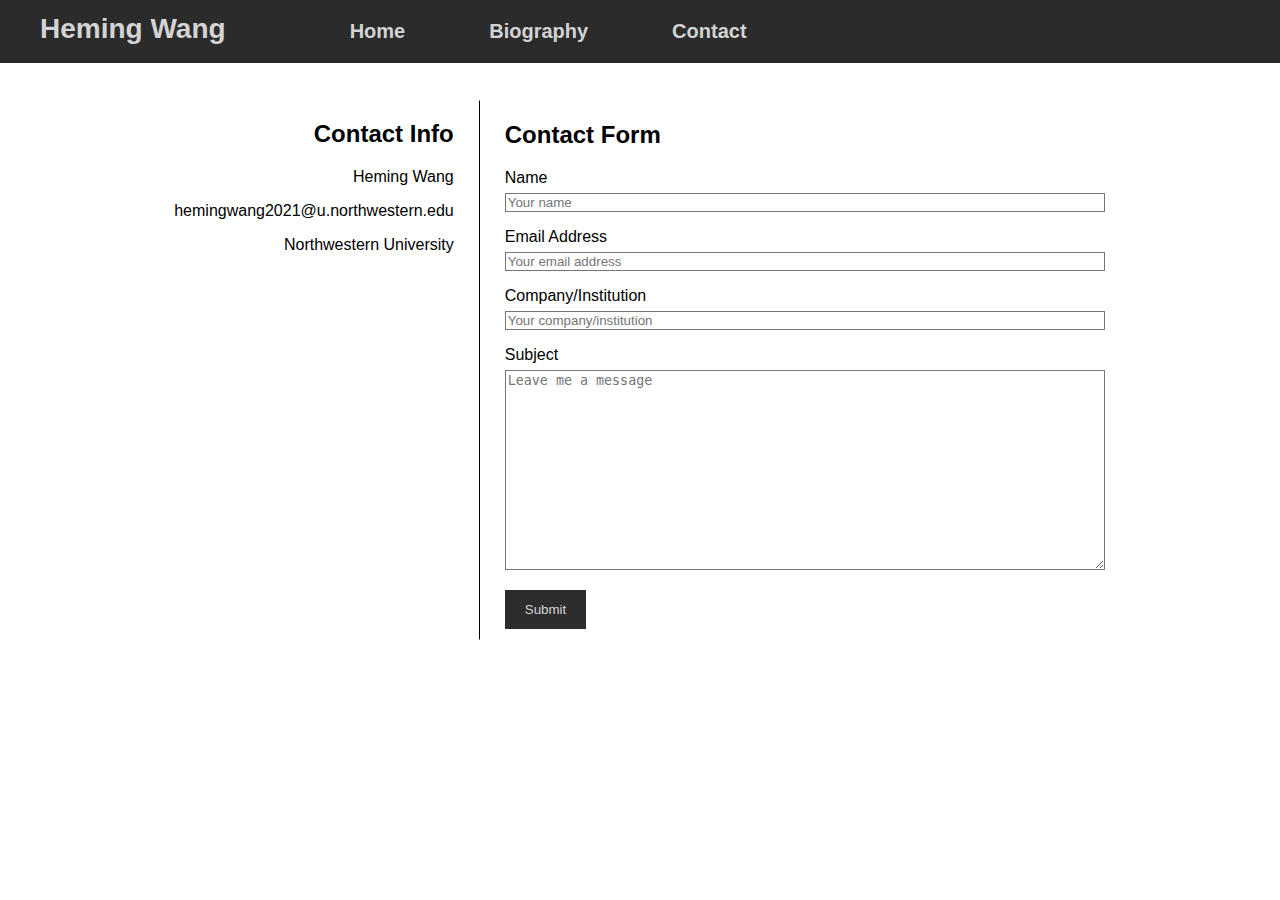
==== contact.html @ a22d0465 "CS330 final project first commit" ====
﻿<!DOCTYPE html>

<html lang="en" xmlns="http://www.w3.org/1999/xhtml">
<head>
    <meta charset="utf-8" />
    <title>Contact</title>
    <link rel="stylesheet" href="css/styles.css">
</head>
<body>
    <!--main nav bar element-->
    <nav class="top-nav" id="main-nav-bar" aria-label="Main-navigation-bar">
        <ul role="menubar">
            <li class="nav-title" role="menuitem"><a class="title-link" href="index.html">Heming Wang</a></li>
            <li class="nav-items" role="menuitem"><a class="nav-links" href="index.html">Home</a></li>
            <li class="nav-items" role="menuitem">
                <a class="nav-links" href="biography.html" aria-haspopup="true" aria-expanded="false">Biography</a>
                <!--pull down menu with the main nav bar-->
                <ul class="pulldown-menu">
                    <li class="nav-items" role="menuitem"><a class="nav-links" href="docs/heming_wang_resume.pdf">My Resume</a></li>
                </ul>
            </li>
            <li class="nav-items" role="menuitem">
                <a class="nav-links" href="contact.html" aria-current="page">Contact</a>
            </li>

        </ul>
    </nav>
    <main>
        <!--main container for contact page-->
        <div class="contact-container">
            <!--personal contact info-->
            <div class="contact-info">
                <h2>Contact Info</h2>
                <p>Heming Wang</p>
                <p>hemingwang2021@u.northwestern.edu</p>
                <p>Northwestern University</p>
            </div>
            <!--contact form for collecting data-->
            <div class="contact-form">
                <h2>Contact Form</h2>
                <form method="post" action="php/submission.php">
                    <!--name field, required-->
                    <label for="name">Name</label>
                    <input type="text" id="name" name="fullname" placeholder="Your name" required aria-required="true" />

                    <!--email field, required-->
                    <label for="email-addr">Email Address</label>
                    <input type="text" id="email-addr" name="email" placeholder="Your email address" required aria-required="true" />

                    <!--affiliation field, optional-->
                    <label for="affiliation">Company/Institution</label>
                    <input type="text" id="affiliation" name="affiliation" placeholder="Your company/institution" />

                    <!--subject field, required-->
                    <label for="subject">Subject</label>
                    <textarea id="subject" name="subject" placeholder="Leave me a message" required aria-required="true"></textarea>

                    <input type="submit" value="Submit" />
                </form>
            </div>
        </div>
    </main>
</body>
</html>
---- css/styles.css ----
/*This section contains all the styling for the top nav bar*/
nav.top-nav{
    position:fixed;
    background-color:#2b2b2b;
    top:0px;
    left:0px;
    right:0px;
    z-index: 999;
}

nav.top-nav ul{
    list-style:none;
    padding:0;
    margin:0;
}

nav.top-nav .nav-items{
    color:lightgray;
    font-family:'Trebuchet MS', 'Lucida Sans Unicode', 'Lucida Grande', 'Lucida Sans', Arial, sans-serif;
    font-weight:bold;
    font-size:20px;
    display:inline-block;
    margin:0px;
    padding:20px 40px 20px 40px;
    user-select:none;
    position:relative;
}

/*change the style of the menu items on mouse hover*/
nav.top-nav .nav-items:hover {
    color: white;
    background-color: #3b3b3b;
    text-decoration: underline;
}

/*change the style of the menu items when active*/
nav.top-nav .nav-items:active {
    color: white;
}
/*styling pulldown menu in the nav bar*/
nav.top-nav ul.pulldown-menu {
    display: none;
    position: absolute;
    background-color: #3b3b3b;
    left: 0px;
    top: 63px; 
    right:0px;
}

nav.top-nav .pulldown-menu li {
    display: block;
    font-weight: bold;
    font-size: 18px;
    padding: 10px 20px 10px 20px;
    text-align:center;
}

/*styling pulldown menu on mouse hover*/
nav.top-nav li:hover .pulldown-menu{
    display: block;
}

/*styling the name of the website*/
.nav-title {
    color: lightgray;
    text-decoration: none;
    font-family: 'Trebuchet MS', 'Lucida Sans Unicode', 'Lucida Grande', 'Lucida Sans', Arial, sans-serif;
    font-weight: bold;
    font-size: 28px;
    display: inline-block;
    margin: 0px;
    padding: 12px 80px 18px 40px;
    user-select: none;
    position: relative;
}

.title-link {
    text-decoration: none;
    color: lightgray;
}

.nav-links {
    text-decoration: none;
    color: lightgray;
}

.nav-links:hover {
    color: white;
}

/*universal selector for all main bodies*/
main{
    
    display:block;
    font-family:'Gill Sans', 'Gill Sans MT', Calibri, 'Trebuchet MS', sans-serif;
    margin-top:90px;
    margin-left:10px;
    margin-right:10px;
}


/*This section contains all the styling for the landing page*/
/*use flex box for project thumbnails*/
.project-container {
    display: flex;
    justify-content: center;
    flex-wrap: wrap;
}

.page-headers {
    text-align: left;
    width: 1330px;

}


/*Specify when to change flex direction to column, e.g. when viewing on phones*/
@media (max-width: 1330px) {
    .project-container {
        flex-direction: column;
    }
}

/*styling links to project details*/
.project-links {
    margin: 10px 25px 10px 25px;
    border-style: solid;
    border-width: 1px;
    background-color: #2b2b2b;
    width: 640px;
    position: relative;
}

/*The next several blocks contain code to overlay text on image with mouse hover, using the tutorial from w3schools. 
    Source: https://www.w3schools.com/howto/howto_css_image_overlay.asp */
.middle-overlay {
    transition: .5s ease;
    opacity: 0;
    position: absolute;
    top: 50%;
    left: 50%;
    transform: translate(-50%, -50%);
    -ms-transform: translate(-50%, -50%);
    text-align: center;
}
.project-links:hover .project-thumbnail{
    opacity: 0.3;
}

.project-links:hover .middle-overlay{
    opacity: 1;
}

.text-overlay {
    color: white;
    font-size: 24px;
}

.project-links a{
    text-decoration: none;
}

.project-thumbnail {
    width: 640px;
    height: 360px;
    opacity: 1;
    transition: .5s ease;
    backface-visibility: hidden;
}

.project-names {
    color: lightgray;
    font-size: 22px;
    margin: 5px 10px 5px 2px;
}

/*use flex box for project details page*/
.project-description-container {
    display: flex;
    justify-content: center;
    flex-wrap: wrap;
    width: 1070px;
    margin: auto;
}

/*Specify when to change flex direction to column, e.g. when viewing on phones*/
@media (max-width: 800px) {
    .project-description-container {
        flex-direction: column;
    }
}

/*This section contains all the styling for the project details page*/
/*selector for images related to a project*/
.project-image {
    margin: 10px 25px 10px 10px;
}

.david-gif {
    width: 400px;
    height: 400px;
}

/*selector for project text description*/
.project-text {
    width: 600px;
    margin: 10px 10px 10px 25px;
}

.project-text a {
    text-decoration: none;
    color: Highlight;
}

.project-text a:hover {
    color: deepskyblue;
}

/*This section contains all the styling for the biography page*/
/*use flex box for biography page*/
.bio-container {
    display: flex;
    justify-content: center;
}

/*Specify when to change flex direction to column, e.g. when viewing on phones*/
@media (max-width: 800px) {
    .bio-container {
        flex-direction: column;
    }
}

/*selector for biography portrait*/
.portrait-image {
    margin: 10px 25px 10px 10px;
    text-align: right;
}

.portrait-image img{
    height: 200px;
    width: 200px;
    border-radius: 50%;
}

/*selector for biography text*/
.bio-text {
    width: 600px;
    margin: 10px 10px 0px 0px;
    border-style: solid;
    border-width: 1px;
    border-color: transparent transparent transparent black;
    padding-left: 25px;
    padding-bottom: 10px;
}

/*styling the link in my bio*/
.bio-text a{
    text-decoration: none;
    color: Highlight;
}

/*change the color of the link in my bio on mouse hover*/
.bio-text a:hover {
    color: deepskyblue;
}

/*adjust margin the text pertaining to education history*/
.bio-text .degrees {
    margin-top: 0px;
    margin-bottom: 0px;
}

.bio-text .unis {
    margin-top: 0px;
    margin-bottom: 5px;
    font-size: 16px;
    color: #808080;
}

/*This section contains all the styling for the contact page*/
/*use flex box for contact page*/
.contact-container {
    display: flex;
    justify-content: center;
}

/*Specify when to change flex direction to column, e.g. when viewing on phones*/
@media (max-width: 800px) {
    .contact-container {
        flex-direction: column;
    }
}

.contact-info {
    margin: 10px 25px 10px 10px;
    text-align: right;
}

/*selector for contact form*/
.contact-form {
    width: 600px;
    margin: 10px 10px 0px 0px;
    border-style:solid;
    padding-left: 25px;
    padding-bottom: 10px;
    border-width: 1px;
    border-color: transparent transparent transparent black;
}

/*The remaining blocks are selectors for each fields in the contact form*/
input[type=text], select, textarea {
    width: 100%;
    box-sizing: border-box;
    border-style: solid;
    border-width: 1px;
    margin-top: 6px;
    margin-bottom: 16px;
    resize: vertical;
}

#subject {
    height: 200px;
}

input[type=submit] {
    background-color: #2d2d2d;
    border: none;
    color: lightgray;
    font-family: 'Gill Sans', 'Gill Sans MT', Calibri, 'Trebuchet MS', sans-serif;
    cursor: pointer;
    padding: 12px 20px;
}

input[type=submit]:hover {
    background-color: #3b3b3b;
    color: white;
}
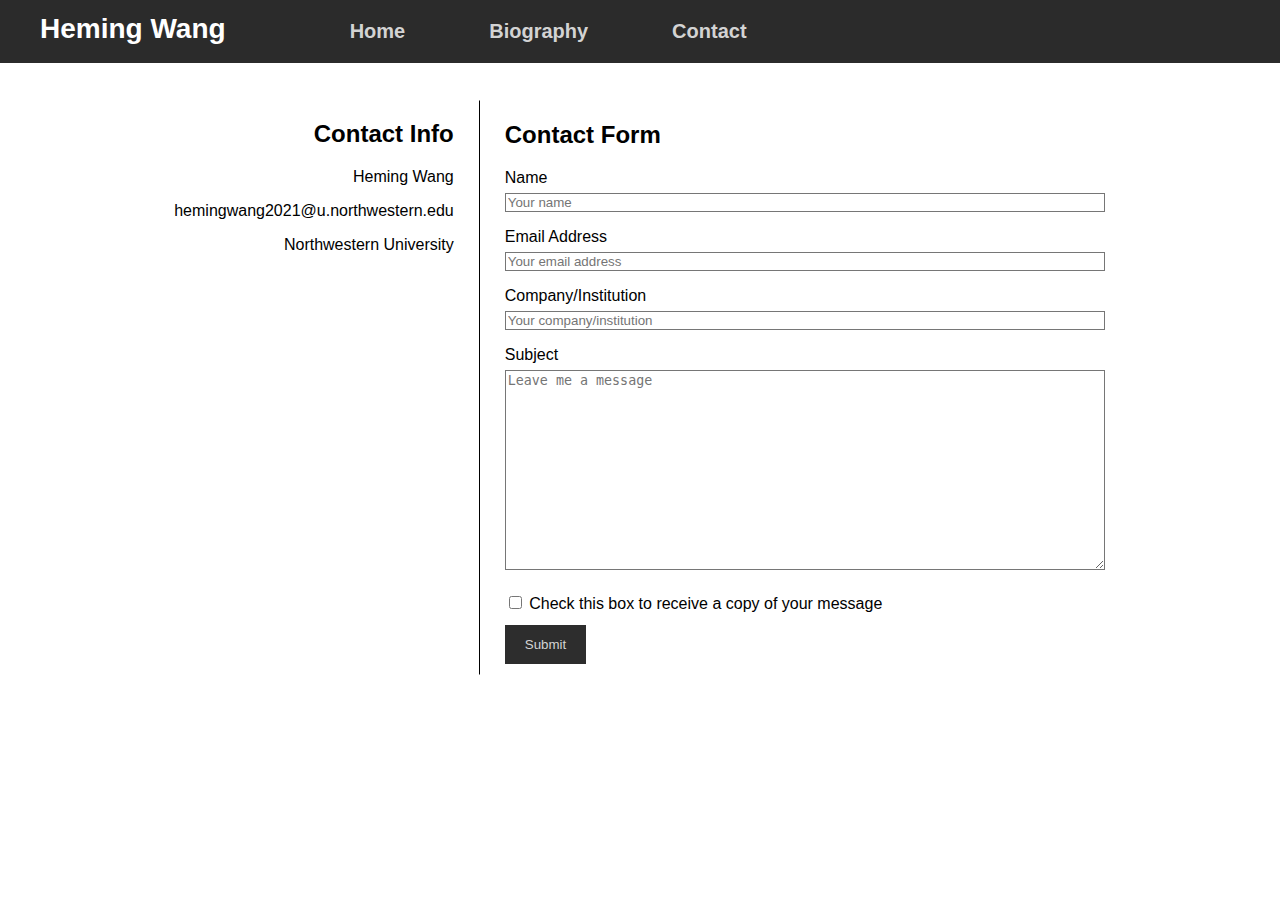
==== commit 59ab941e: "updated contact.html and its associated css selectors" ====
--- a/contact.html
+++ b/contact.html
@@ -41,11 +41,11 @@
                 <form method="post" action="php/submission.php">
                     <!--name field, required-->
                     <label for="name">Name</label>
-                    <input type="text" id="name" name="fullname" placeholder="Your name" required aria-required="true" />
+                    <input type="text" id="name" name="fullname" placeholder="Your name" title="FirstName LastName" pattern="[A-ZÖÄÜ][A-Z]" required aria-required="true" />
 
                     <!--email field, required-->
                     <label for="email-addr">Email Address</label>
-                    <input type="text" id="email-addr" name="email" placeholder="Your email address" required aria-required="true" />
+                    <input type="text" id="email-addr" name="email" placeholder="Your email address" title="character@character.domain" pattern="[a-z0-9._%+-]+@[a-z0-9.-]+\.[a-z]{2,}$" required aria-required="true" />
 
                     <!--affiliation field, optional-->
                     <label for="affiliation">Company/Institution</label>
@@ -54,6 +54,10 @@
                     <!--subject field, required-->
                     <label for="subject">Subject</label>
                     <textarea id="subject" name="subject" placeholder="Leave me a message" required aria-required="true"></textarea>
+                    
+                    <!--checkbox field for user to select whether they want a copy of their message-->
+                    <input type="checkbox" id="requestcopy" name="requestcopy" value="No">
+                    <label for="requestcopy">Check this box to receive a copy of your message</label><br />
 
                     <input type="submit" value="Submit" />
                 </form>
--- a/css/styles.css
+++ b/css/styles.css
@@ -76,7 +76,7 @@
 
 .title-link {
     text-decoration: none;
-    color: lightgray;
+    color: white;
 }
 
 .nav-links {
@@ -105,7 +105,10 @@
     display: flex;
     justify-content: center;
     flex-wrap: wrap;
-}
+    width: 1400px;
+    margin: auto;
+}
+
 
 .page-headers {
     text-align: left;
@@ -143,11 +146,11 @@
     -ms-transform: translate(-50%, -50%);
     text-align: center;
 }
-.project-links:hover .project-thumbnail{
+.project-links:hover .project-thumbnail {
     opacity: 0.3;
 }
 
-.project-links:hover .middle-overlay{
+.project-links:hover .middle-overlay {
     opacity: 1;
 }
 
@@ -318,6 +321,12 @@
     resize: vertical;
 }
 
+input[type=checkbox] {
+    margin-top: 6px;
+    margin-bottom: 16px;
+    text-align:left;
+}
+
 #subject {
     height: 200px;
 }
